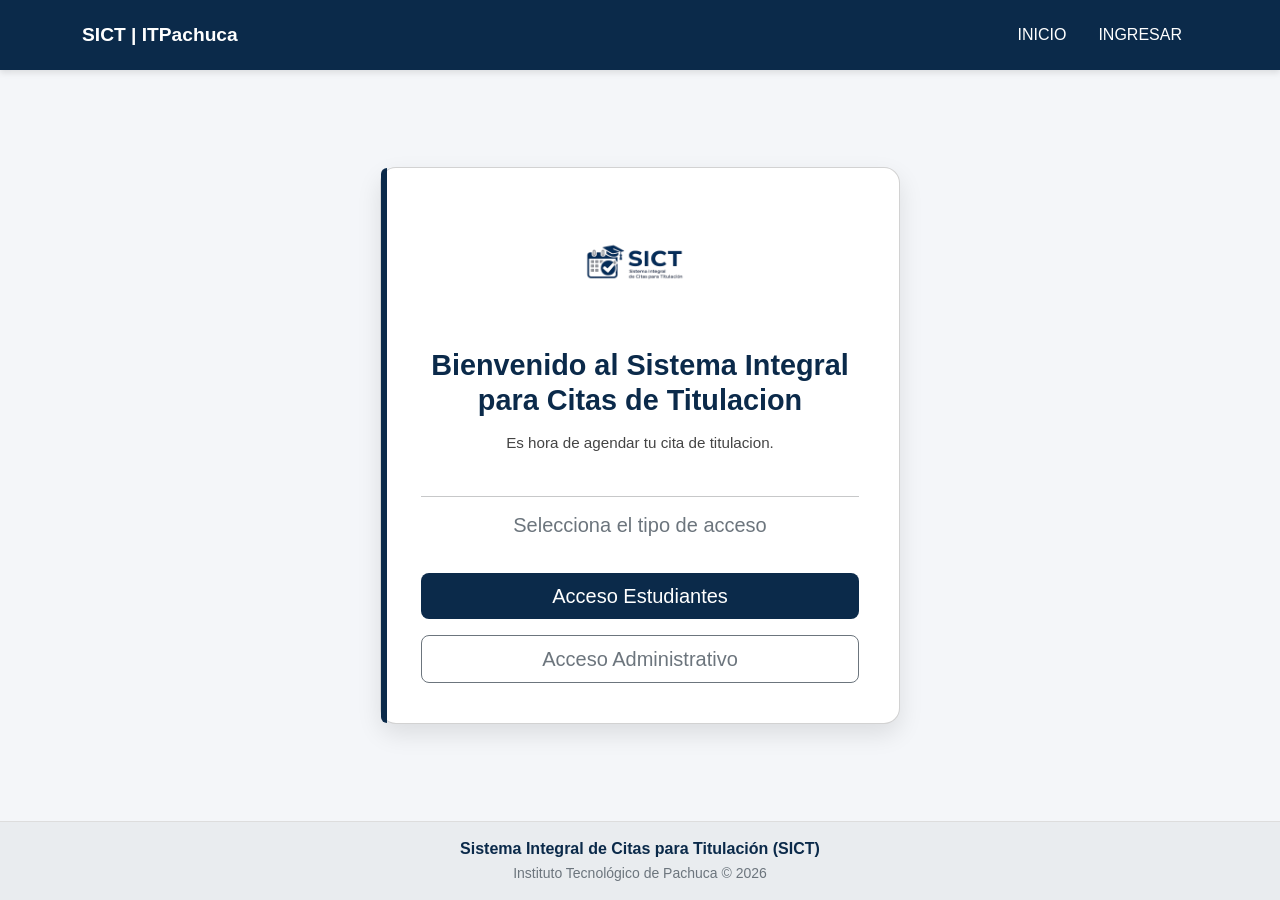
==== index.html @ 11116769 "Add files via upload Version de Prueba Final" ====
<!DOCTYPE html>
<html lang="es">
<head>
  <meta charset="UTF-8">
  <title>SICT | Bienvenida</title>

  <!-- Bootstrap -->
  <link href="https://cdn.jsdelivr.net/npm/bootstrap@5.3.2/dist/css/bootstrap.min.css" rel="stylesheet">

  <!-- CSS -->
  <link rel="stylesheet" href="css/estilos.css">
</head>
<body>

  <!-- HEADER -->
  <div id="header"></div>

  <!-- CONTENIDO -->
  <main class="welcome-container">
    <div class="card welcome-card">

        <!-- LOGO -->
    <img src="img/logo-sict.png" alt="Logo SICT" class="logo-sict">

      <h1>Bienvenido al Sistema Integral para Citas de Titulacion</h1>
      <p> Es hora de agendar tu cita de titulacion. </p>

      <hr>

      <h5>Selecciona el tipo de acceso</h5>

      <button class="btn btn-primary btn-lg w-100 mt-3" onclick="window.location.href='estudiantes-fecha.html'" >
        Acceso Estudiantes
      </button>

      <button class="btn btn-outline-secondary btn-lg w-100 mt-3" onclick="window.location.href='ingreso-admin.html'">
        Acceso Administrativo
      </button>
    </div>
  </main>

  <!-- FOOTER -->
  <div id="footer"></div>

  <!-- JS -->
  <script>
    fetch('includes/header.html')
      .then(response => response.text())
      .then(data => document.getElementById('header').innerHTML = data);

    fetch('includes/footer.html')
      .then(response => response.text())
      .then(data => document.getElementById('footer').innerHTML = data);
  </script>

</body>
</html>
---- css/estilos.css ----
/* =========================
   VARIABLES DE COLOR ITP
========================= */
:root {
  --azul-itp: #0b2a4a;
  --gris-itp: #6c757d;
  --fondo: #f4f6f9;
  --blanco: #ffffff;
}

/* =========================
   ESTILOS GENERALES
========================= */
body {
  font-family: 'Arial', sans-serif;
  background-color: var(--fondo);
  margin: 0;
  padding: 0;
  min-height: 100vh;
  display: flex;
  flex-direction: column;
}

/* =========================
   HEADER
========================= */
.main-header {
  background-color: var(--azul-itp);
  padding: 15px 0;
  box-shadow: 0 3px 6px rgba(0, 0, 0, 0.1);
}

.main-header .logo {
  color: var(--blanco);
  font-size: 1.2rem;
  font-weight: bold;
}

.main-header .nav-link {
  color: var(--blanco);
  font-weight: 500;
  transition: opacity 0.3s;
}

.main-header .nav-link:hover {
  opacity: 0.8;
}

/* =========================
   CONTENIDO BIENVENIDA
========================= */
.welcome-container {
  flex: 1;
  display: flex;
  justify-content: center;
  align-items: center;
  padding: 40px 15px;
}

.welcome-card {
  background-color: var(--blanco);
  max-width: 520px;
  width: 100%;
  padding: 40px;
  border-radius: 16px;
  text-align: center;
  box-shadow: 0 10px 25px rgba(0, 0, 0, 0.1);
  position: relative;
}

/* Barra lateral decorativa */
.welcome-card::before {
  content: "";
  position: absolute;
  left: 0;
  top: 0;
  height: 100%;
  width: 6px;
  background-color: var(--azul-itp);
  border-radius: 16px 0 0 16px;
}

.welcome-card h1 {
  color: var(--azul-itp);
  font-size: 1.8rem;
  font-weight: bold;
  margin-bottom: 15px;
}

.welcome-card p {
  color: #444;
  font-size: 0.95rem;
  margin-bottom: 25px;
}

.welcome-card h5 {
  color: var(--gris-itp);
  margin-bottom: 20px;
}

/* =========================
   BOTONES
========================= */
.btn-primary {
  background-color: var(--azul-itp);
  border: none;
}

.btn-primary:hover {
  background-color: #083057;
}

.btn-outline-secondary {
  border-color: var(--gris-itp);
  color: var(--gris-itp);
}

.btn-outline-secondary:hover {
  background-color: var(--gris-itp);
  color: var(--blanco);
}

/* =========================
   FOOTER
========================= */
.main-footer {
  background-color: #e9ecef;
  padding: 15px 0;
  border-top: 1px solid #ddd;
}

.main-footer p {
  margin: 0;
  font-weight: 600;
  color: var(--azul-itp);
}

.main-footer small {
  color: var(--gris-itp);
}

/* =========================
   RESPONSIVE
========================= */
@media (max-width: 576px) {
  .welcome-card {
    padding: 30px 20px;
  }

  .welcome-card h1 {
    font-size: 1.5rem;
  }
}

/* =========================
   LOGO SICT
========================= */
.logo-sict {
  max-width: 180px;
  margin: 0 auto 20px;
  display: block;
}

/*
=====================================
  CONTENEDOR DE HORARIOS
=====================================
*/

#horarios {
    display: grid;
    grid-template-columns: repeat(3, 1fr); /* 3 columnas */
    gap: 10px;
    width: 100%;            /* OCUPA TODO EL ANCHO */
}

/*
=====================================
  BOTONES DE HORARIOS
=====================================
*/

#horarios button {
    width: 100%;            /* BOTÓN OCUPA TODA SU CELDA */
    padding: 12px;
    font-weight: 500;
    border-radius: 6px;
}

.toast-alert {
  position: fixed;
  top: 50%;
  left: 50%;
  transform: translate(-50%, -60%) scale(0.95);
  background: #333;
  color: #fff;
  padding: 18px 26px;
  border-radius: 12px;
  font-size: 15px;
  opacity: 0;
  transition: all 0.25s ease;
  z-index: 9999;
  box-shadow: 0 6px 18px rgba(0,0,0,0.25);
  text-align: center;
  min-width: 260px;
  max-width: 90%;
}

/* Estado visible */
.toast-alert.show {
  opacity: 1;
  transform: translate(-50%, -50%) scale(1);
}

/* Colores */
.toast-alert.error { background: #dc3545; }
.toast-alert.success { background: #28a745; }
.toast-alert.warning { background: #ffc107; color: #000; }


@keyframes alertaIn {
    from {
        opacity: 0;
        transform: translate(-50%, -60%) scale(0.85);
    }
    to {
        opacity: 1;
        transform: translate(-50%, -50%) scale(1);
    }
}

@keyframes alertaOut {
    from {
        opacity: 1;
        transform: translate(-50%, -50%) scale(1);
    }
    to {
        opacity: 0;
        transform: translate(-50%, -60%) scale(0.9);
    }
}

.modal-confirm {
  position: fixed;
  top: 0;
  left: 0;
  width: 100%;
  height: 100%;
  background: rgba(0,0,0,0.55);
  display: none;
  align-items: center;
  justify-content: center;
  z-index: 9999;
}

.modal-box {
  background: #fff;
  padding: 25px;
  border-radius: 12px;
  width: 320px;
  text-align: center;
  box-shadow: 0 8px 25px rgba(0,0,0,0.25);
  animation: aparecer .2s ease;
}

@keyframes aparecer {
  from {transform: scale(.9); opacity:0;}
  to {transform: scale(1); opacity:1;}
}

.modal-box h3 {
  margin-bottom: 10px;
}

.modal-box p {
  color: #666;
}

.modal-actions {
  margin-top: 20px;
  display: flex;
  justify-content: space-between;
}

.btn-cancel {
  background: #ccc;
  border: none;
  padding: 10px 18px;
  border-radius: 8px;
  cursor: pointer;
}

.btn-ok {
  background: #007bff;
  color: white;
  border: none;
  padding: 10px 18px;
  border-radius: 8px;
  cursor: pointer;
}
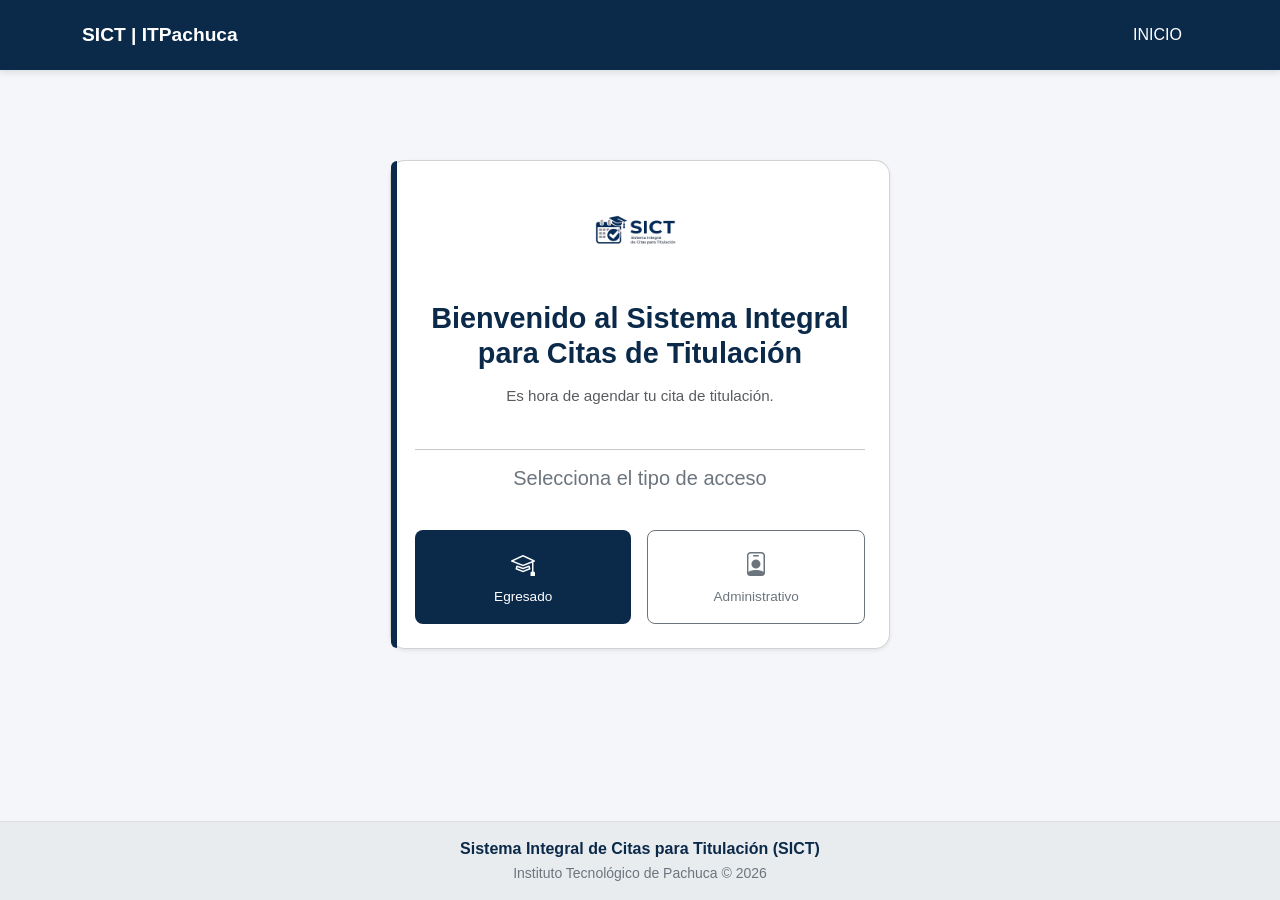
==== commit 94f01d06: "Add files via upload Segunda Version con Funcionalidades Agregadas" ====
--- a/index.html
+++ b/index.html
@@ -2,10 +2,16 @@
 <html lang="es">
 <head>
   <meta charset="UTF-8">
+  <meta name="viewport" content="width=device-width, initial-scale=1.0">
   <title>SICT | Bienvenida</title>
 
-  <!-- Bootstrap -->
+  <link rel="icon" type="image/png" href="img/logo-sict.png">
+
+  <!-- Bootstrap 5 -->
   <link href="https://cdn.jsdelivr.net/npm/bootstrap@5.3.2/dist/css/bootstrap.min.css" rel="stylesheet">
+  
+  <!-- Bootstrap Icons (Necesario para los iconos de birrete e identificación) -->
+  <link rel="stylesheet" href="https://cdn.jsdelivr.net/npm/bootstrap-icons@1.11.3/font/bootstrap-icons.min.css">
 
   <!-- CSS -->
   <link rel="stylesheet" href="css/estilos.css">
@@ -17,25 +23,38 @@
 
   <!-- CONTENIDO -->
   <main class="welcome-container">
-    <div class="card welcome-card">
+    <div class="card welcome-card shadow-sm p-4" style="max-width: 500px; margin: auto; margin-top: 50px; border-radius: 15px;">
 
-        <!-- LOGO -->
-    <img src="img/logo-sict.png" alt="Logo SICT" class="logo-sict">
+      <!-- LOGO -->
+      <div class="text-center">
+        <img src="img/logo-sict.png" alt="Logo SICT" class="logo-sict mb-3" style="max-width: 150px;">
+      </div>
 
-      <h1>Bienvenido al Sistema Integral para Citas de Titulacion</h1>
-      <p> Es hora de agendar tu cita de titulacion. </p>
+      <h1 class="h3 text-center">Bienvenido al Sistema Integral para Citas de Titulación</h1>
+      <p class="text-center text-muted">Es hora de agendar tu cita de titulación.</p>
 
       <hr>
 
-      <h5>Selecciona el tipo de acceso</h5>
+      <h5 class="text-center mb-3">Selecciona el tipo de acceso</h5>
 
-      <button class="btn btn-primary btn-lg w-100 mt-3" onclick="window.location.href='estudiantes-fecha.html'" >
-        Acceso Estudiantes
-      </button>
+      <!-- CONTENEDOR DE BOTONES EN PARALELO -->
+      <div class="d-flex gap-3 mt-4">
+        
+        <!-- BOTÓN EGRESADO -->
+        <button class="btn btn-primary btn-lg w-100 d-flex flex-column align-items-center justify-content-center py-3" 
+                onclick="window.location.href='estudiantes-fecha.html'">
+          <i class="bi bi-mortarboard fs-4 mb-1"></i> <!-- Icono Birrete -->
+          <span style="font-size: 0.85rem; font-weight: 500;">Egresado</span>
+        </button>
 
-      <button class="btn btn-outline-secondary btn-lg w-100 mt-3" onclick="window.location.href='ingreso-admin.html'">
-        Acceso Administrativo
-      </button>
+        <!-- BOTÓN ADMINISTRATIVO -->
+        <button class="btn btn-outline-secondary btn-lg w-100 d-flex flex-column align-items-center justify-content-center py-3" 
+                onclick="window.location.href='ingreso-admin.html'">
+          <i class="bi bi-person-badge fs-4 mb-1"></i> <!-- Icono Identificación -->
+          <span style="font-size: 0.85rem; font-weight: 500;">Administrativo</span>
+        </button>
+        
+      </div>
     </div>
   </main>
 
@@ -44,6 +63,7 @@
 
   <!-- JS -->
   <script>
+    // Carga de Header y Footer
     fetch('includes/header.html')
       .then(response => response.text())
       .then(data => document.getElementById('header').innerHTML = data);
@@ -54,4 +74,4 @@
   </script>
 
 </body>
-</html>
+</html>
